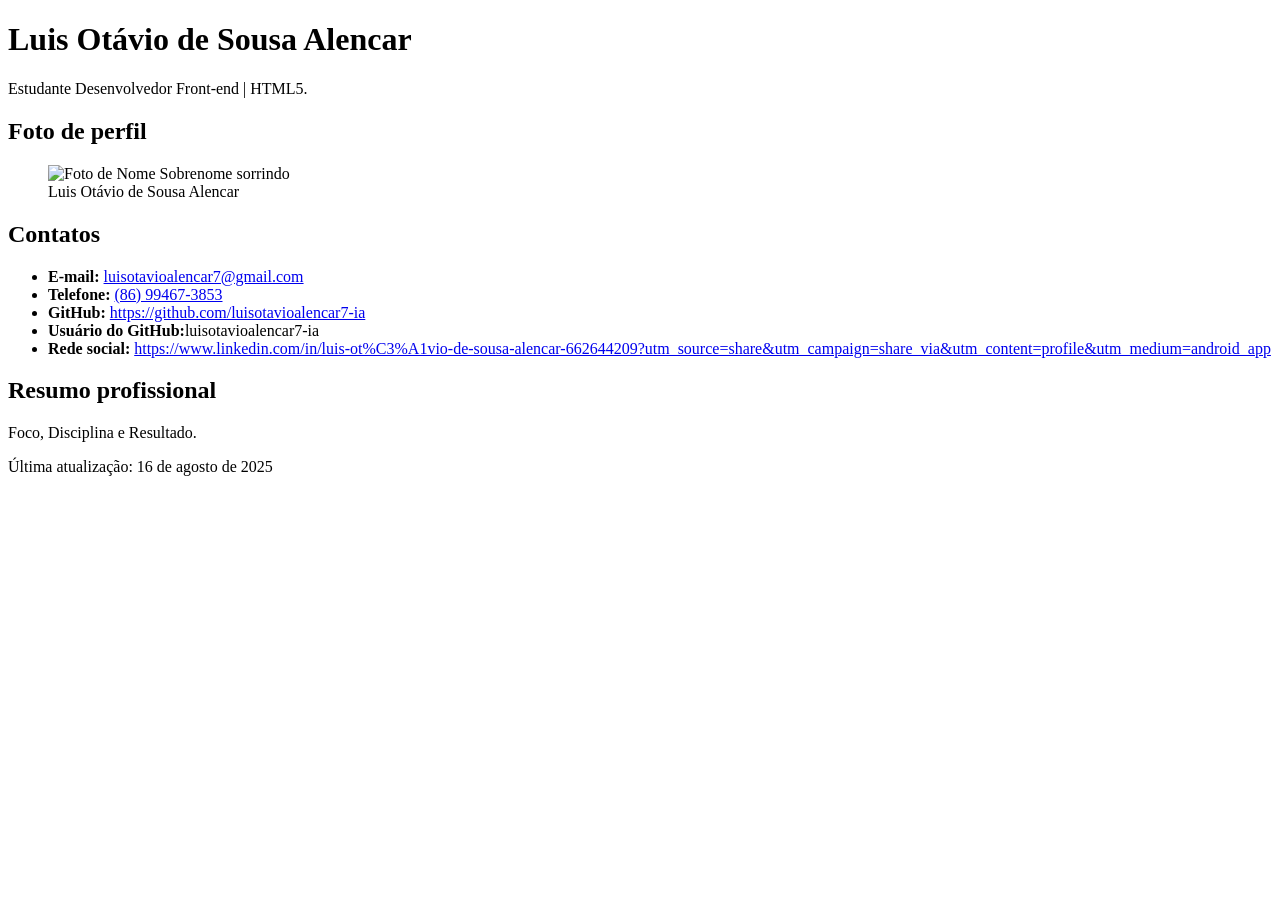
==== index.html @ 6ff61d21 "Add files via upload" ====
<!DOCTYPE html>
<html lang="pt-BR">
<head>
  <meta charset="utf-8">
  <meta name="viewport" content="width=device-width, initial-scale=1">
  <title>Perfil Profissional – Nome Sobrenome</title>
  <meta name="description" content="Perfil profissional de Nome Sobrenome.">
</head>
<body>
  <header>
    <h1>Luis Otávio de Sousa Alencar</h1>
    <p>Estudante Desenvolvedor Front-end | HTML5.</p>
  </header>

  <main>
    <section aria-labelledby="foto-perfil">
      <h2 id="foto-perfil">Foto de perfil</h2>
      <figure>
        <img src="c:\Users\Usuario\Documents\para perfil html.jpg" alt="Foto de Nome Sobrenome sorrindo" width="180" height="180">
        <figcaption>Luis Otávio de Sousa Alencar</figcaption>
      </figure>
    </section>

    <section aria-labelledby="contatos">
      <h2 id="contatos">Contatos</h2>
      <ul>
        <li><strong>E-mail:</strong> <a href="mailto:seuemail@exemplo.com">luisotavioalencar7@gmail.com</a></li>
        <li><strong>Telefone:</strong> <a href="tel:+5599999999999">(86) 99467-3853</a></li>
        <li><strong>GitHub:</strong> <a href="https://github.com/seuusuario">https://github.com/luisotavioalencar7-ia</a></li>
        <li><strong>Usuário do GitHub:</strong>luisotavioalencar7-ia</li>
        <li><strong>Rede social:</strong> <a href="https://www.linkedin.com/in/seuusuario/">https://www.linkedin.com/in/luis-ot%C3%A1vio-de-sousa-alencar-662644209?utm_source=share&utm_campaign=share_via&utm_content=profile&utm_medium=android_app</a></li>
      </ul>
    </section>

    <section aria-labelledby="resumo">
      <h2 id="resumo">Resumo profissional</h2>
      <p>
        Foco, Disciplina e Resultado.  
      </p>
    </section>
  </main>

  <footer>
    <p>Última atualização: <time datetime="2025-08-15">16 de agosto de 2025</time></p>
  </footer>
</body>
</html>
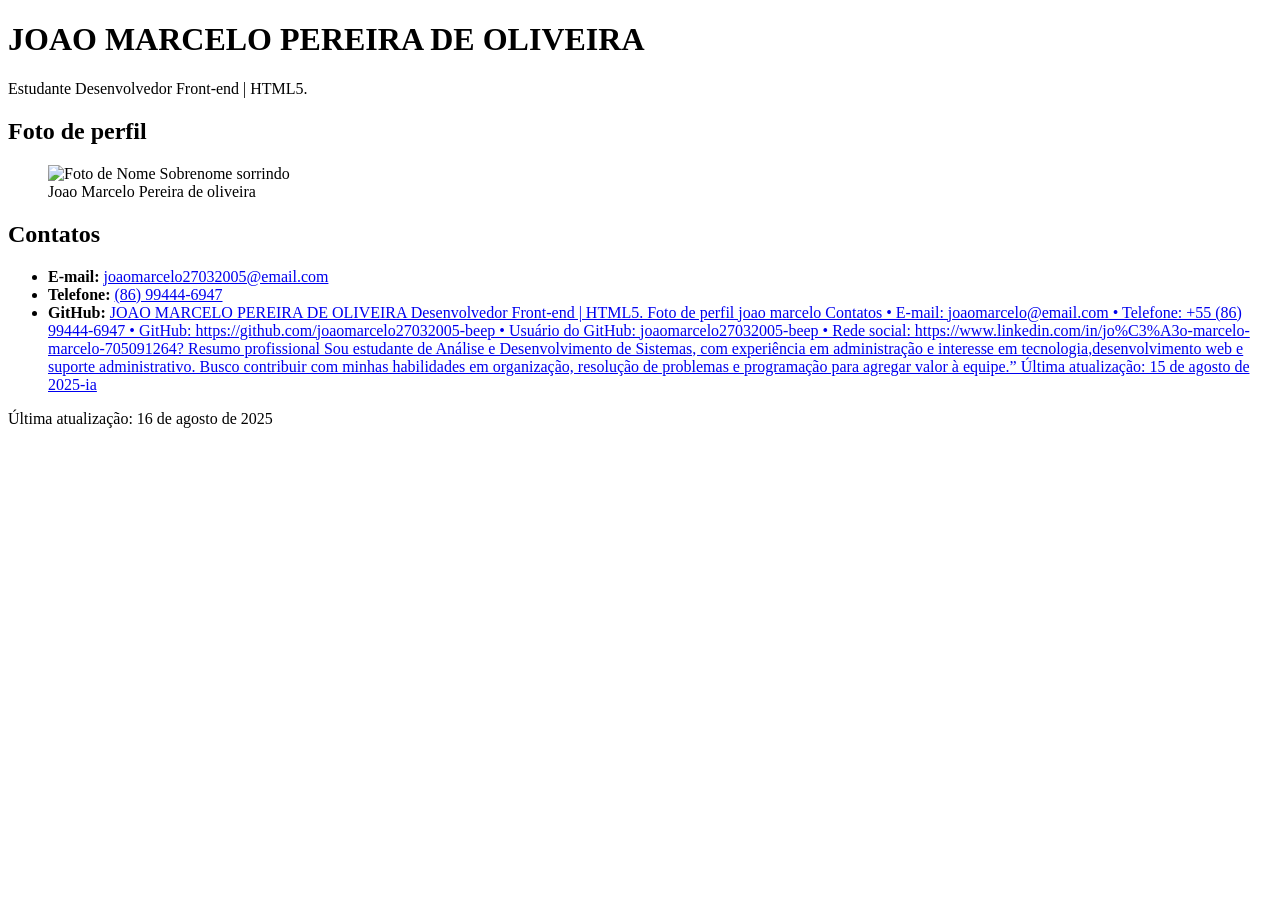
==== commit ab4f4180: "index.html" ====
--- a/index.html
+++ b/index.html
@@ -3,40 +3,43 @@
 <head>
   <meta charset="utf-8">
   <meta name="viewport" content="width=device-width, initial-scale=1">
-  <title>Perfil Profissional – Nome Sobrenome</title>
-  <meta name="description" content="Perfil profissional de Nome Sobrenome.">
+  <title> JOAO MARCELO PEREIRA DE OLIVEIRA</title>
+  <meta name="description" content="JOAO MARCELO PEREIRA DE OLIVEIRA.">
 </head>
 <body>
   <header>
-    <h1>Luis Otávio de Sousa Alencar</h1>
+    <h1>JOAO MARCELO PEREIRA DE OLIVEIRA</h1>
     <p>Estudante Desenvolvedor Front-end | HTML5.</p>
   </header>
 
   <main>
-    <section aria-labelledby="foto-perfil">
-      <h2 id="foto-perfil">Foto de perfil</h2>
+    <section ="foto-perfil">
+      <h2 id="https://ibb.co/xZBSLKc">Foto de perfil</h2>
       <figure>
         <img src="c:\Users\Usuario\Documents\para perfil html.jpg" alt="Foto de Nome Sobrenome sorrindo" width="180" height="180">
-        <figcaption>Luis Otávio de Sousa Alencar</figcaption>
+        <figcaption>Joao Marcelo Pereira de oliveira</figcaption>
       </figure>
     </section>
 
     <section aria-labelledby="contatos">
       <h2 id="contatos">Contatos</h2>
       <ul>
-        <li><strong>E-mail:</strong> <a href="mailto:seuemail@exemplo.com">luisotavioalencar7@gmail.com</a></li>
-        <li><strong>Telefone:</strong> <a href="tel:+5599999999999">(86) 99467-3853</a></li>
-        <li><strong>GitHub:</strong> <a href="https://github.com/seuusuario">https://github.com/luisotavioalencar7-ia</a></li>
-        <li><strong>Usuário do GitHub:</strong>luisotavioalencar7-ia</li>
-        <li><strong>Rede social:</strong> <a href="https://www.linkedin.com/in/seuusuario/">https://www.linkedin.com/in/luis-ot%C3%A1vio-de-sousa-alencar-662644209?utm_source=share&utm_campaign=share_via&utm_content=profile&utm_medium=android_app</a></li>
-      </ul>
-    </section>
-
-    <section aria-labelledby="resumo">
-      <h2 id="resumo">Resumo profissional</h2>
-      <p>
-        Foco, Disciplina e Resultado.  
-      </p>
+        <li><strong>E-mail:</strong> <a href="mailto:seuemail@exemplo.com">joaomarcelo27032005@email.com</a></li>
+        <li><strong>Telefone:</strong> <a href="tel:+5599999999999">(86) 99444-6947</a></li>
+        <li><strong>GitHub:</strong> <a href="https://github.com/seuusuario">JOAO MARCELO PEREIRA DE OLIVEIRA
+Desenvolvedor Front-end | HTML5.
+Foto de perfil
+joao marcelo
+Contatos
+	•	E-mail: joaomarcelo@email.com
+	•	Telefone: +55 (86) 99444-6947
+	•	GitHub: https://github.com/joaomarcelo27032005-beep
+	•	Usuário do GitHub: joaomarcelo27032005-beep
+	•	Rede social: https://www.linkedin.com/in/jo%C3%A3o-marcelo-marcelo-705091264?
+Resumo profissional
+Sou estudante de Análise e Desenvolvimento de Sistemas, com experiência em administração e interesse em tecnologia,desenvolvimento web e suporte administrativo. Busco contribuir com minhas habilidades em organização, resolução de problemas e programação para agregar valor à equipe.”
+Última atualização: 15 de agosto de 2025-ia</a></li>
+        
     </section>
   </main>
 
@@ -44,4 +47,5 @@
     <p>Última atualização: <time datetime="2025-08-15">16 de agosto de 2025</time></p>
   </footer>
 </body>
-</html>+
+</html>
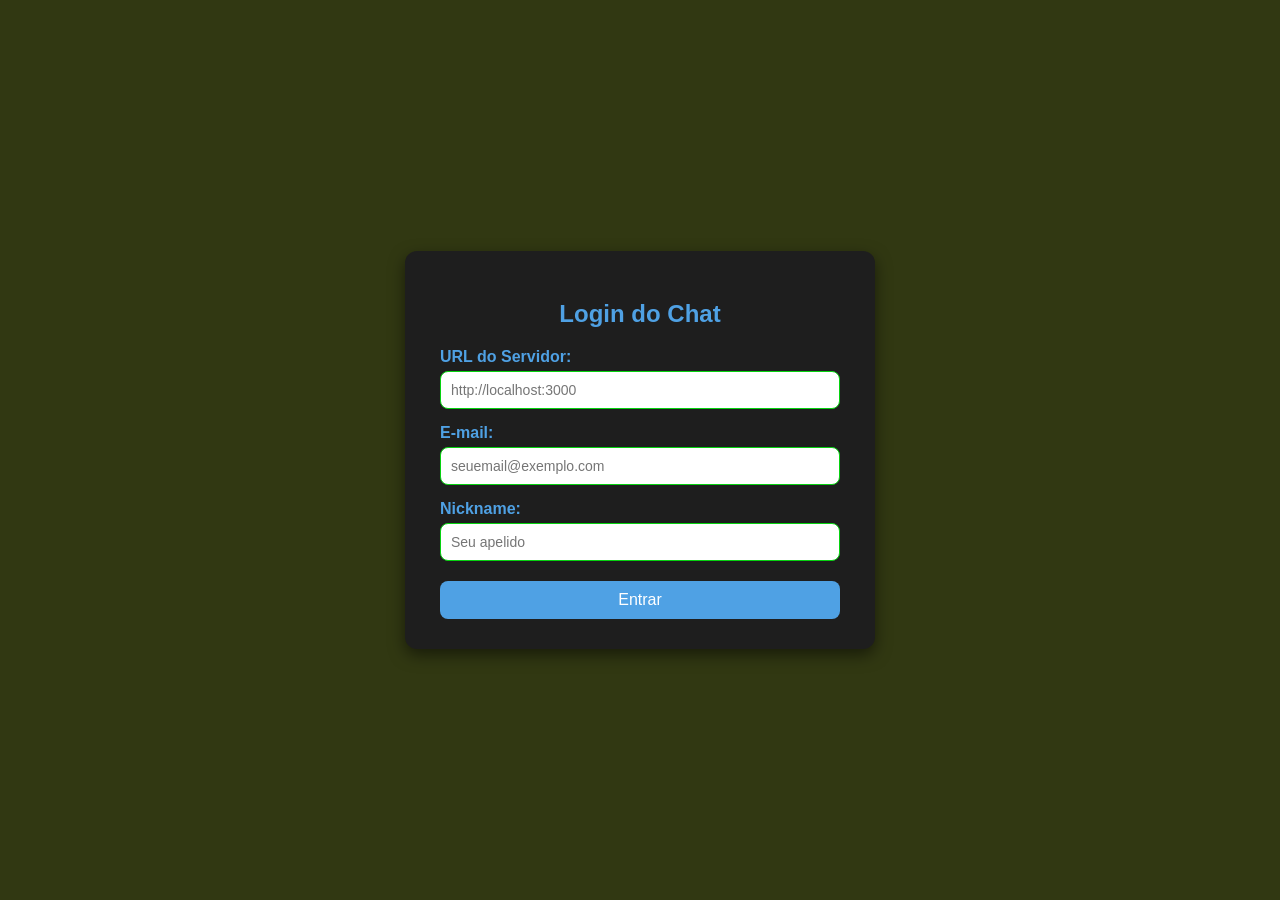
==== commit 1980960d: "Add files via upload" ====
--- a/index.html
+++ b/index.html
@@ -1,51 +1,48 @@
 <!DOCTYPE html>
 <html lang="pt-BR">
 <head>
-  <meta charset="utf-8">
-  <meta name="viewport" content="width=device-width, initial-scale=1">
-  <title> JOAO MARCELO PEREIRA DE OLIVEIRA</title>
-  <meta name="description" content="JOAO MARCELO PEREIRA DE OLIVEIRA.">
+  <meta charset="UTF-8">
+  <title>Login My-Chat</title>
+  <link rel="stylesheet" href="style.css">
+  <link rel="scriptjs"  href="script.js">
 </head>
 <body>
-  <header>
-    <h1>JOAO MARCELO PEREIRA DE OLIVEIRA</h1>
-    <p>Estudante Desenvolvedor Front-end | HTML5.</p>
-  </header>
+  <div class="login-box">
+    <h2>Login do Chat</h2>
 
-  <main>
-    <section ="foto-perfil">
-      <h2 id="https://ibb.co/xZBSLKc">Foto de perfil</h2>
-      <figure>
-        <img src="c:\Users\Usuario\Documents\para perfil html.jpg" alt="Foto de Nome Sobrenome sorrindo" width="180" height="180">
-        <figcaption>Joao Marcelo Pereira de oliveira</figcaption>
-      </figure>
-    </section>
+    <form onsubmit="entrarNoChat(event)">
+      <label for="serverUrl">URL do Servidor:</label>
+      <input type="text" id="serverUrl" placeholder="http://localhost:3000">
 
-    <section aria-labelledby="contatos">
-      <h2 id="contatos">Contatos</h2>
-      <ul>
-        <li><strong>E-mail:</strong> <a href="mailto:seuemail@exemplo.com">joaomarcelo27032005@email.com</a></li>
-        <li><strong>Telefone:</strong> <a href="tel:+5599999999999">(86) 99444-6947</a></li>
-        <li><strong>GitHub:</strong> <a href="https://github.com/seuusuario">JOAO MARCELO PEREIRA DE OLIVEIRA
-Desenvolvedor Front-end | HTML5.
-Foto de perfil
-joao marcelo
-Contatos
-	•	E-mail: joaomarcelo@email.com
-	•	Telefone: +55 (86) 99444-6947
-	•	GitHub: https://github.com/joaomarcelo27032005-beep
-	•	Usuário do GitHub: joaomarcelo27032005-beep
-	•	Rede social: https://www.linkedin.com/in/jo%C3%A3o-marcelo-marcelo-705091264?
-Resumo profissional
-Sou estudante de Análise e Desenvolvimento de Sistemas, com experiência em administração e interesse em tecnologia,desenvolvimento web e suporte administrativo. Busco contribuir com minhas habilidades em organização, resolução de problemas e programação para agregar valor à equipe.”
-Última atualização: 15 de agosto de 2025-ia</a></li>
-        
-    </section>
-  </main>
+      <label for="email">E-mail:</label>
+      <input type="email" id="email" placeholder="seuemail@exemplo.com">
 
-  <footer>
-    <p>Última atualização: <time datetime="2025-08-15">16 de agosto de 2025</time></p>
-  </footer>
+      <label for="nickname">Nickname:</label>
+      <input type="text" id="nickname" placeholder="Seu apelido">
+
+      <button type="submit">Entrar</button>
+    </form>
+  </div>
+
+  <script>
+    function entrarNoChat(event) {
+      event.preventDefault();
+
+      const serverUrl = document.getElementById('serverUrl').value.trim();
+      const email = document.getElementById('email').value.trim();
+      const nickname = document.getElementById('nickname').value.trim();
+
+      if (!serverUrl || !email || !nickname) {
+        alert("Por favor, preencha todos os campos.");
+        return;
+      }
+
+      localStorage.setItem('chatServerUrl', serverUrl);
+      localStorage.setItem('chatEmail', email);
+      localStorage.setItem('chatNickname', nickname);
+
+      window.location.href = "index.html";
+    }
+  </script>
 </body>
-
-</html>
+</html>
--- a/style.css
+++ b/style.css
@@ -0,0 +1,71 @@
+/* Fundo geral */
+body {
+  font-family: Arial, sans-serif;
+  background-color: rgb(49, 56, 18);
+  display: flex;
+  justify-content: center;
+  align-items: center;
+  height: 100vh;
+  margin: 0;
+}
+
+/* Caixa de login */
+.login-box {
+  background: #1e1e1e;
+  padding: 30px 35px;
+  border-radius: 12px;
+  box-shadow: 0 6px 16px rgba(0, 0, 0, 0.5);
+  width: 100%;
+  max-width: 400px;
+  color: #fff;
+}
+
+/* Título */
+h2 {
+  text-align: center;
+  margin-bottom: 20px;
+  color: #4fa1e4;
+}
+
+/* Labels */
+label {
+  font-weight: bold;
+  color: rgb(79, 161, 228);
+  display: block;
+  margin-top: 15px;
+  margin-bottom: 5px;
+}
+
+/* Inputs */
+input {
+  width: 100%;
+  padding: 10px;
+  border: 1px solid #06d110;
+  border-radius: 8px;
+  font-size: 14px;
+  box-sizing: border-box;
+  transition: border 0.3s;
+}
+
+input:focus {
+  background-color: rgb(216, 216, 236);
+  outline: none;
+}
+
+/* Botão */
+button {
+  width: 100%;
+  margin-top: 20px;
+  padding: 10px;
+  border: none;
+  border-radius: 8px;
+  font-size: 16px;
+  background-color: #4fa1e4;
+  color: white;
+  cursor: pointer;
+  transition: background-color 0.3s;
+}
+
+button:hover {
+  background-color: #3c87c3;
+}
